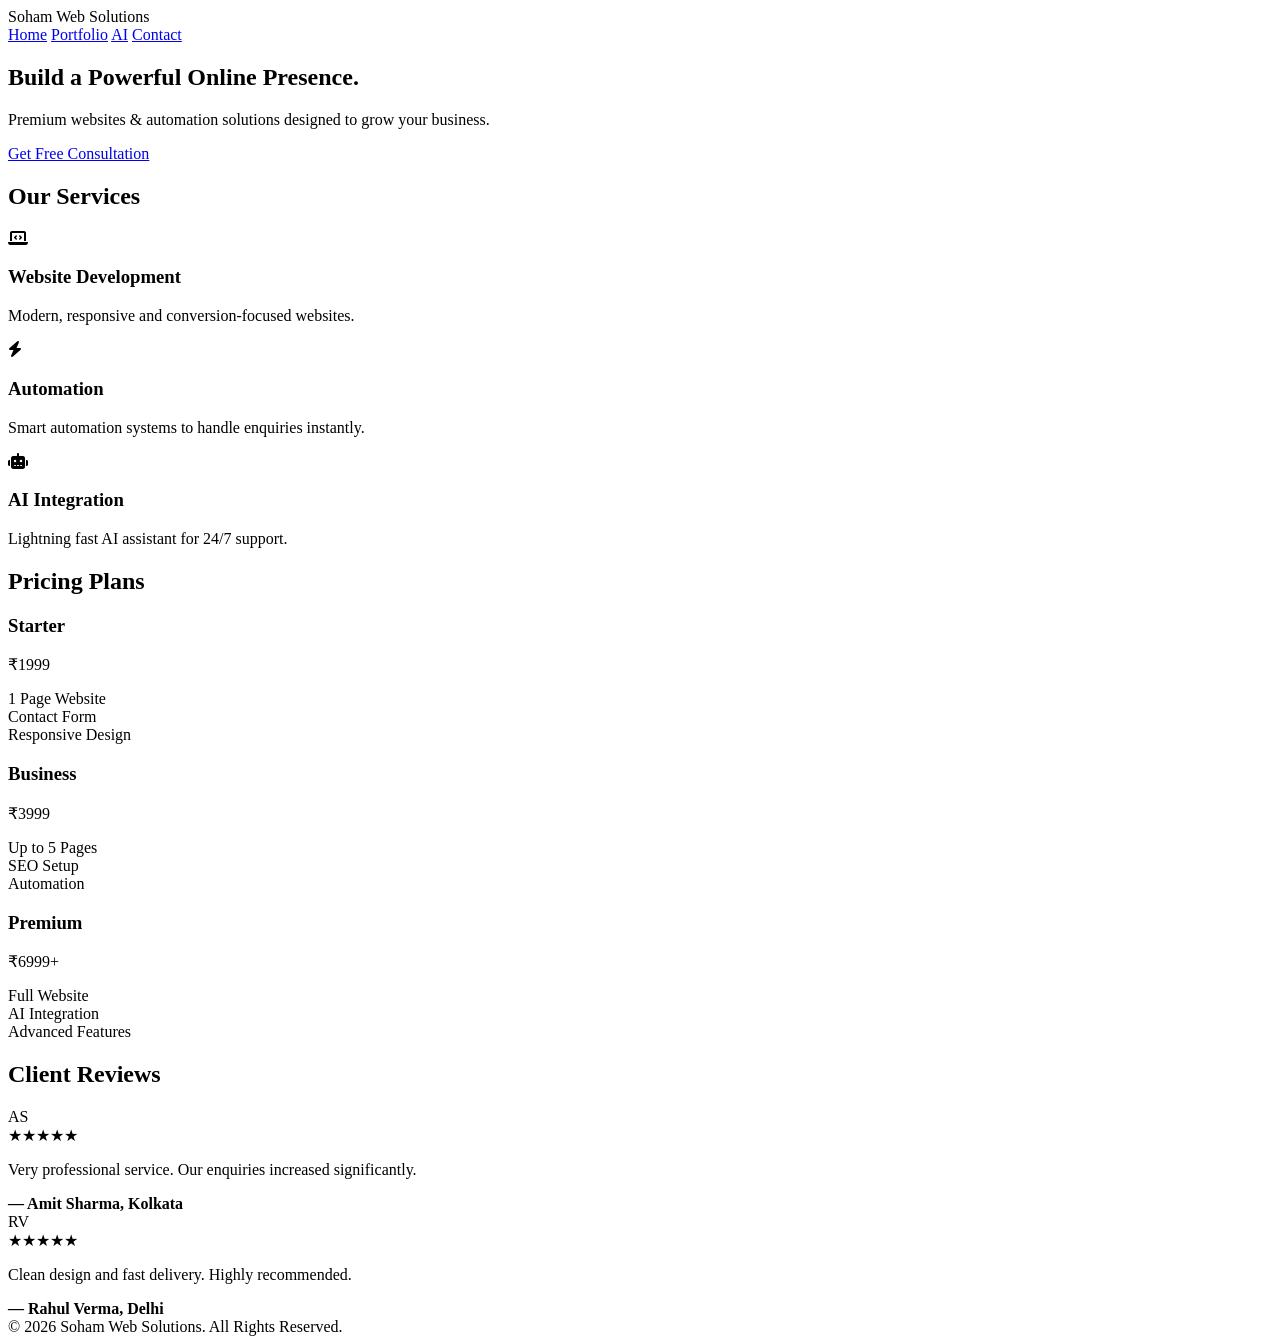
==== index.html @ 65ff1ee5 "Add initial HTML structure for the website" ====
<!DOCTYPE html>
<html lang="en">
<head>
<meta charset="UTF-8">
<meta name="viewport" content="width=device-width, initial-scale=1.0">
<title>Soham Web Solutions</title>
<link rel="stylesheet" href="style.css">
<link href="https://fonts.googleapis.com/css2?family=Poppins:wght@400;600;700;800&display=swap" rel="stylesheet">
<link rel="stylesheet" href="https://cdnjs.cloudflare.com/ajax/libs/font-awesome/6.5.0/css/all.min.css">
</head>
<body>

<header>
<div class="logo">Soham Web Solutions</div>
<nav>
<a href="index.html">Home</a>
<a href="portfolio.html">Portfolio</a>
<a href="ai.html">AI</a>
<a href="contact.html">Contact</a>
</nav>
</header>

<section class="hero reveal">
<h1>Build a <span>Powerful Online Presence.</span></h1>
<p>Premium websites & automation solutions designed to grow your business.</p>
<a href="contact.html" class="btn-primary">Get Free Consultation</a>
</section>

<section class="services reveal">
<h2>Our Services</h2>
<div class="grid">
<div class="card">
<i class="fa-solid fa-laptop-code icon"></i>
<h3>Website Development</h3>
<p>Modern, responsive and conversion-focused websites.</p>
</div>

<div class="card">
<i class="fa-solid fa-bolt icon"></i>
<h3>Automation</h3>
<p>Smart automation systems to handle enquiries instantly.</p>
</div>

<div class="card">
<i class="fa-solid fa-robot icon"></i>
<h3>AI Integration</h3>
<p>Lightning fast AI assistant for 24/7 support.</p>
</div>
</div>
</section>

<section class="pricing reveal">
<h2>Pricing Plans</h2>
<div class="grid">
<div class="price-card">
<h3>Starter</h3>
<div class="price">₹1999</div>
<p>1 Page Website<br>Contact Form<br>Responsive Design</p>
</div>

<div class="price-card highlight">
<h3>Business</h3>
<div class="price">₹3999</div>
<p>Up to 5 Pages<br>SEO Setup<br>Automation</p>
</div>

<div class="price-card">
<h3>Premium</h3>
<div class="price">₹6999+</div>
<p>Full Website<br>AI Integration<br>Advanced Features</p>
</div>
</div>
</section>

<section class="reviews reveal">
<h2>Client Reviews</h2>

<div class="review-box">
<div class="avatar">AS</div>
<div>
<div class="stars">★★★★★</div>
<p>Very professional service. Our enquiries increased significantly.</p>
<strong>— Amit Sharma, Kolkata</strong>
</div>
</div>

<div class="review-box">
<div class="avatar">RV</div>
<div>
<div class="stars">★★★★★</div>
<p>Clean design and fast delivery. Highly recommended.</p>
<strong>— Rahul Verma, Delhi</strong>
</div>
</div>

</section>

<footer>
© 2026 Soham Web Solutions. All Rights Reserved.
</footer>

<script>
const reveals = document.querySelectorAll(".reveal");

window.addEventListener("scroll", () => {
reveals.forEach(el => {
const top = el.getBoundingClientRect().top;
if(top < window.innerHeight - 100){
el.classList.add("active");
}
});
});
</script>

</body>
</html>
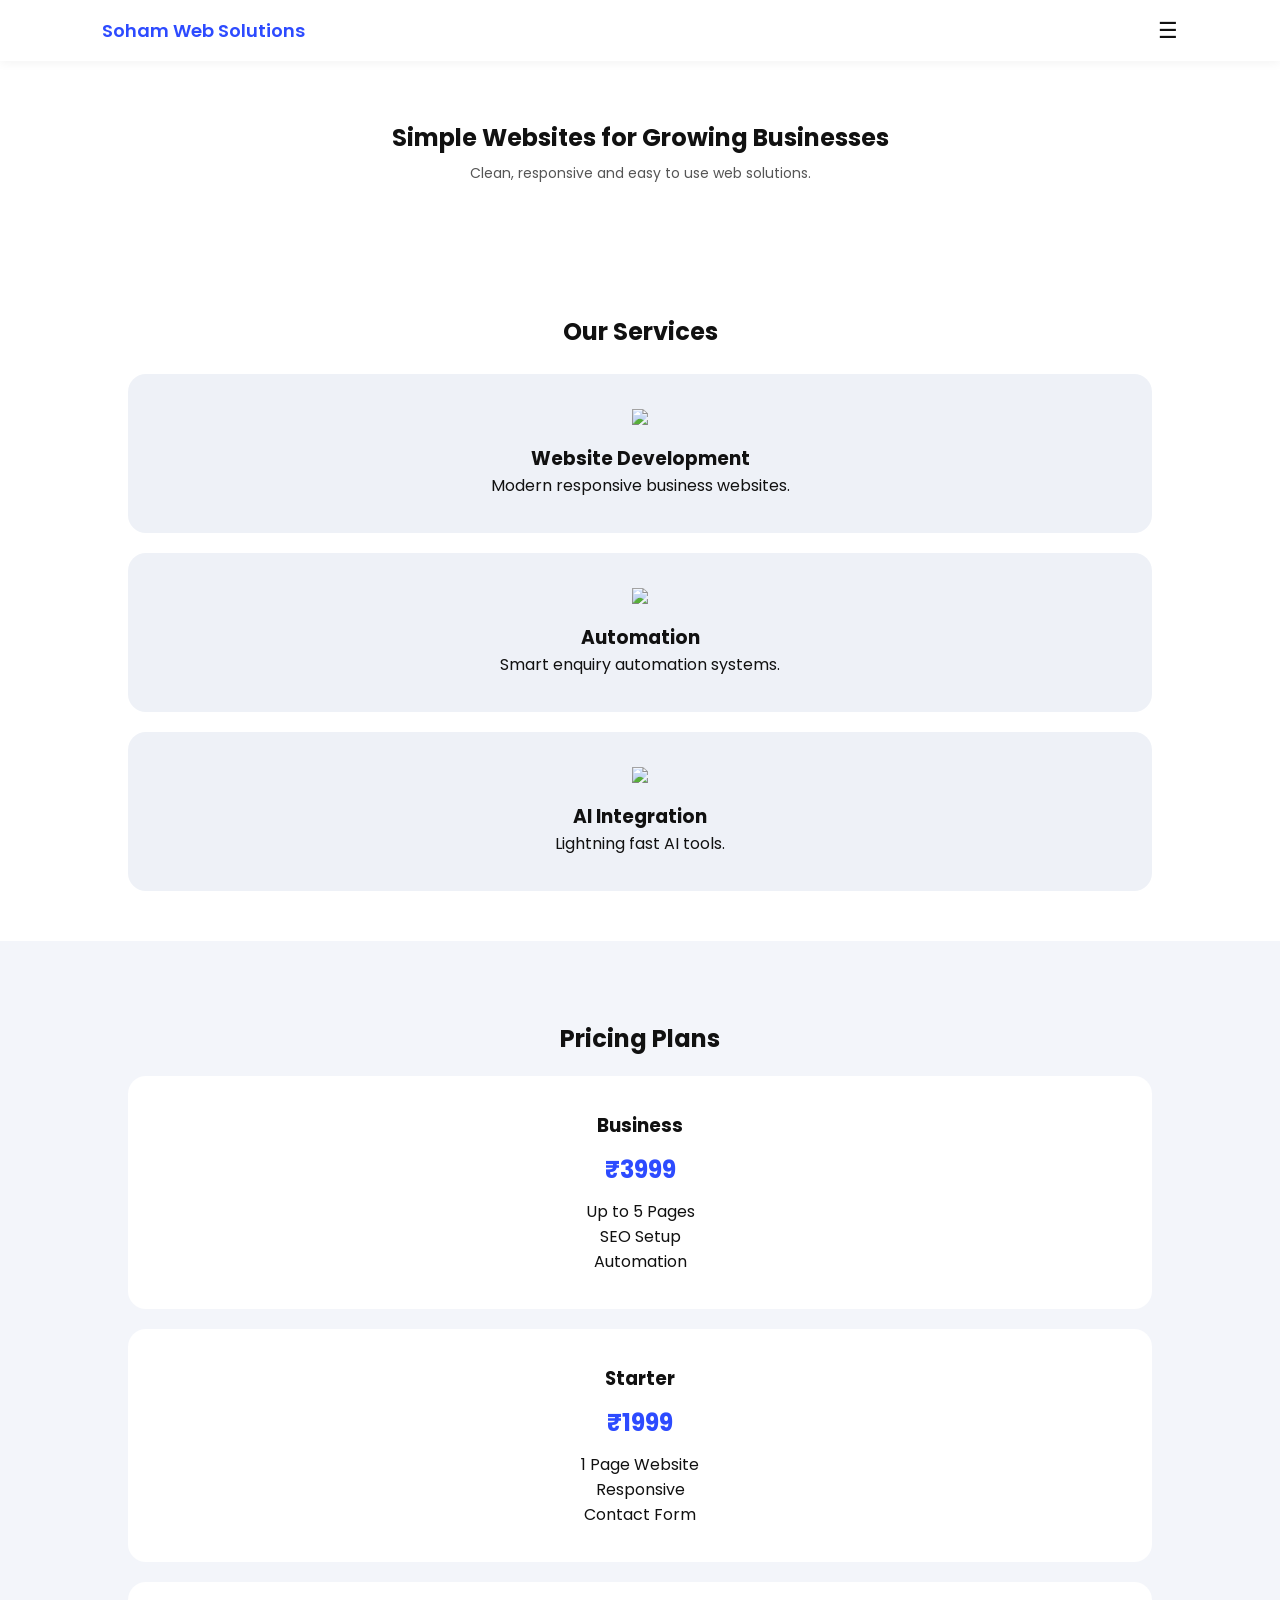
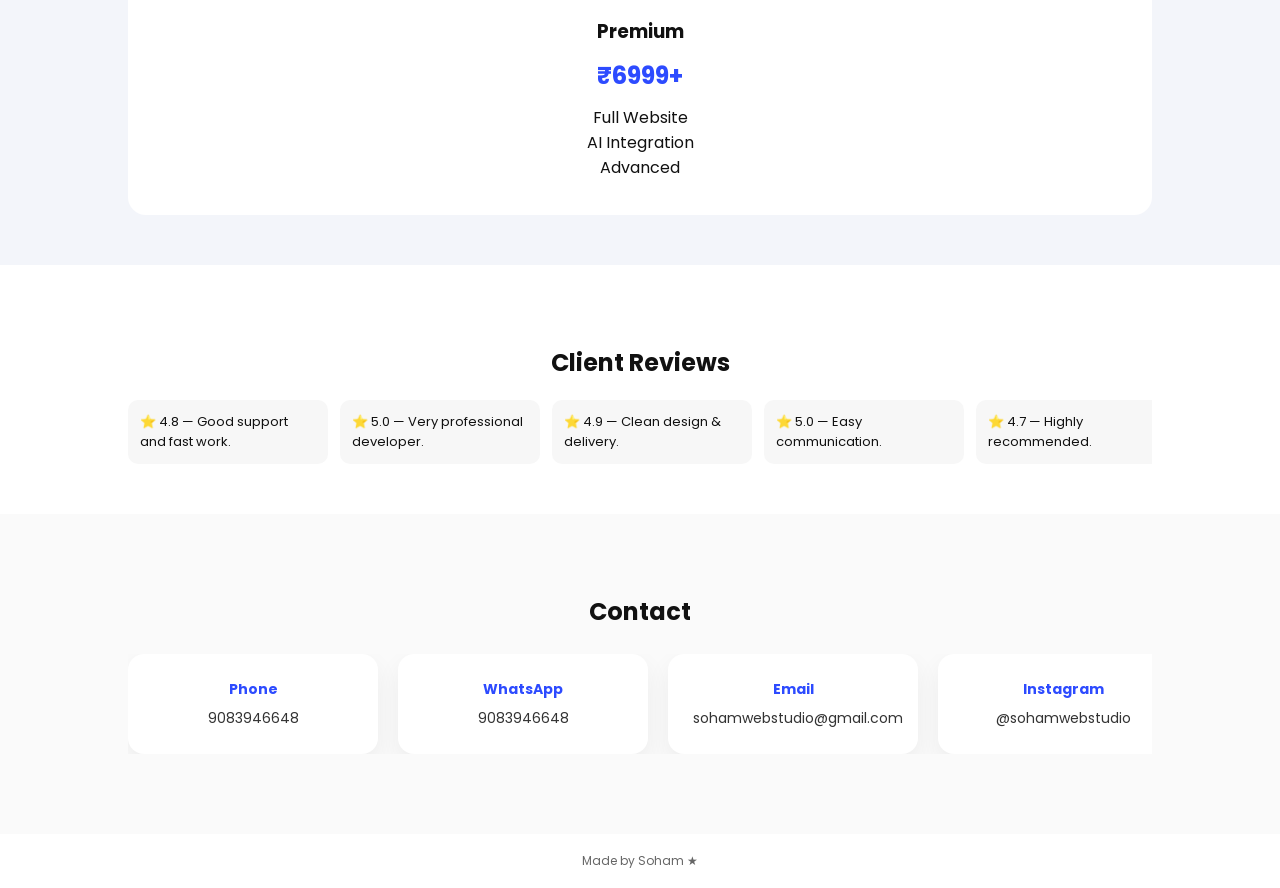
==== commit e01a6d05: "Refactor index.html for improved structure and styles" ====
--- a/index.html
+++ b/index.html
@@ -4,112 +4,390 @@
 <meta charset="UTF-8">
 <meta name="viewport" content="width=device-width, initial-scale=1.0">
 <title>Soham Web Solutions</title>
-<link rel="stylesheet" href="style.css">
-<link href="https://fonts.googleapis.com/css2?family=Poppins:wght@400;600;700;800&display=swap" rel="stylesheet">
-<link rel="stylesheet" href="https://cdnjs.cloudflare.com/ajax/libs/font-awesome/6.5.0/css/all.min.css">
+
+<link href="https://fonts.googleapis.com/css2?family=Poppins:wght@400;600;700&display=swap" rel="stylesheet">
+
+<style>
+*{
+margin:0;
+padding:0;
+box-sizing:border-box;
+font-family:'Poppins',sans-serif;
+-webkit-tap-highlight-color: transparent;
+}
+
+html{ scroll-behavior:smooth; }
+
+body{
+background:#ffffff;
+color:#111;
+overflow-x:hidden;
+}
+
+/* HEADER */
+header{
+position:fixed;
+top:0;
+width:100%;
+display:flex;
+justify-content:space-between;
+align-items:center;
+padding:14px 8%;
+background:#fff;
+box-shadow:0 2px 10px rgba(0,0,0,0.05);
+z-index:1000;
+}
+
+.logo{
+font-size:18px;
+font-weight:600;
+color:#2d4bff;
+}
+
+.menu-btn{
+font-size:22px;
+cursor:pointer;
+}
+
+/* DRAWER */
+.drawer{
+position:fixed;
+top:0;
+right:-250px;
+width:220px;
+height:100vh;
+background:#fff;
+padding:70px 20px;
+display:flex;
+flex-direction:column;
+gap:14px;
+transition:.3s ease;
+box-shadow:-5px 0 20px rgba(0,0,0,0.08);
+z-index:1001;
+}
+
+.drawer a{
+text-decoration:none;
+color:#111;
+border:1px solid #eee;
+padding:10px;
+border-radius:8px;
+text-align:center;
+font-size:14px;
+}
+
+.close-btn{
+position:absolute;
+top:15px;
+right:15px;
+cursor:pointer;
+}
+
+.drawer.active{ right:0; }
+
+.overlay{
+position:fixed;
+top:0;
+left:0;
+width:100%;
+height:100%;
+background:rgba(0,0,0,0.3);
+opacity:0;
+visibility:hidden;
+transition:.3s;
+z-index:1000;
+}
+
+.overlay.active{
+opacity:1;
+visibility:visible;
+}
+
+/* SECTIONS */
+section{
+padding:80px 10% 50px;
+text-align:center;
+}
+
+.hero{ padding-top:120px; }
+
+.hero h1{
+font-size:24px;
+margin-bottom:8px;
+}
+
+.hero p{
+font-size:14px;
+color:#555;
+max-width:500px;
+margin:auto;
+}
+
+/* SERVICES */
+.cards{
+display:flex;
+flex-direction:column;
+gap:20px;
+margin-top:25px;
+}
+
+.card{
+background:#eef1f7;
+padding:35px 20px;
+border-radius:18px;
+}
+
+.card img{
+width:38px;
+margin-bottom:12px;
+}
+
+/* PRICING */
+.pricing{ background:#f3f5fa; }
+
+.price-card{
+background:#fff;
+padding:35px 20px;
+border-radius:18px;
+margin-top:20px;
+cursor:pointer;
+transition:.3s;
+}
+
+.price-card:hover{
+transform:scale(1.02);
+box-shadow:0 8px 25px rgba(0,0,0,0.08);
+}
+
+.price{
+font-size:24px;
+color:#2d4bff;
+font-weight:700;
+margin:12px 0;
+}
+
+/* REVIEWS */
+.review-wrapper{
+overflow:hidden;
+margin-top:20px;
+}
+
+.review-track{
+display:flex;
+gap:12px;
+animation:scrollReview 22s linear infinite;
+}
+
+.review{
+min-width:200px;
+background:#f7f7f7;
+padding:12px;
+border-radius:10px;
+font-size:13px;
+text-align:left;
+}
+
+@keyframes scrollReview{
+0%{ transform:translateX(0); }
+100%{ transform:translateX(-50%); }
+}
+
+/* CONTACT BIGGER */
+.contact{
+background:#fafafa;
+padding-bottom:80px;
+}
+
+.contact-scroll-wrapper{
+overflow:hidden;
+margin-top:25px;
+}
+
+.contact-track{
+display:flex;
+gap:20px;
+animation:contactScroll 28s linear infinite;
+}
+
+.contact-card{
+min-width:250px;
+background:#fff;
+padding:25px;
+border-radius:16px;
+box-shadow:0 10px 25px rgba(0,0,0,0.06);
+text-align:center;
+}
+
+.contact-card h4{
+font-size:14px;
+margin-bottom:8px;
+color:#2d4bff;
+}
+
+.contact-card p{
+font-size:14px;
+color:#333;
+}
+
+@keyframes contactScroll{
+0%{ transform:translateX(0); }
+100%{ transform:translateX(-50%); }
+}
+
+/* FOOTER */
+footer{
+text-align:center;
+padding:18px;
+font-size:12px;
+color:#666;
+}
+</style>
 </head>
 <body>
 
 <header>
 <div class="logo">Soham Web Solutions</div>
-<nav>
-<a href="index.html">Home</a>
-<a href="portfolio.html">Portfolio</a>
-<a href="ai.html">AI</a>
-<a href="contact.html">Contact</a>
-</nav>
+<div class="menu-btn" onclick="openMenu()">☰</div>
 </header>
 
-<section class="hero reveal">
-<h1>Build a <span>Powerful Online Presence.</span></h1>
-<p>Premium websites & automation solutions designed to grow your business.</p>
-<a href="contact.html" class="btn-primary">Get Free Consultation</a>
-</section>
-
-<section class="services reveal">
+<div class="drawer" id="drawer">
+<div class="close-btn" onclick="closeMenu()">✕</div>
+<a href="#home">Home</a>
+<a href="#services">Services</a>
+<a href="#pricing">Pricing</a>
+<a href="#reviews">Reviews</a>
+<a href="#contact">Contact</a>
+</div>
+
+<div class="overlay" id="overlay" onclick="closeMenu()"></div>
+
+<section class="hero" id="home">
+<h1>Simple Websites for Growing Businesses</h1>
+<p>Clean, responsive and easy to use web solutions.</p>
+</section>
+
+<section id="services">
 <h2>Our Services</h2>
-<div class="grid">
+<div class="cards">
 <div class="card">
-<i class="fa-solid fa-laptop-code icon"></i>
+<img src="https://cdn-icons-png.flaticon.com/512/1055/1055687.png">
 <h3>Website Development</h3>
-<p>Modern, responsive and conversion-focused websites.</p>
-</div>
-
+<p>Modern responsive business websites.</p>
+</div>
 <div class="card">
-<i class="fa-solid fa-bolt icon"></i>
+<img src="https://cdn-icons-png.flaticon.com/512/1828/1828919.png">
 <h3>Automation</h3>
-<p>Smart automation systems to handle enquiries instantly.</p>
-</div>
-
+<p>Smart enquiry automation systems.</p>
+</div>
 <div class="card">
-<i class="fa-solid fa-robot icon"></i>
+<img src="https://cdn-icons-png.flaticon.com/512/4712/4712109.png">
 <h3>AI Integration</h3>
-<p>Lightning fast AI assistant for 24/7 support.</p>
-</div>
-</div>
-</section>
-
-<section class="pricing reveal">
+<p>Lightning fast AI tools.</p>
+</div>
+</div>
+</section>
+
+<section id="pricing" class="pricing">
 <h2>Pricing Plans</h2>
-<div class="grid">
+<div class="price-card">
+<h3>Business</h3>
+<div class="price">₹3999</div>
+<p>Up to 5 Pages<br>SEO Setup<br>Automation</p>
+</div>
 <div class="price-card">
 <h3>Starter</h3>
 <div class="price">₹1999</div>
-<p>1 Page Website<br>Contact Form<br>Responsive Design</p>
-</div>
-
-<div class="price-card highlight">
-<h3>Business</h3>
-<div class="price">₹3999</div>
-<p>Up to 5 Pages<br>SEO Setup<br>Automation</p>
-</div>
-
+<p>1 Page Website<br>Responsive<br>Contact Form</p>
+</div>
 <div class="price-card">
 <h3>Premium</h3>
 <div class="price">₹6999+</div>
-<p>Full Website<br>AI Integration<br>Advanced Features</p>
-</div>
-</div>
-</section>
-
-<section class="reviews reveal">
+<p>Full Website<br>AI Integration<br>Advanced</p>
+</div>
+</section>
+
+<section id="reviews">
 <h2>Client Reviews</h2>
-
-<div class="review-box">
-<div class="avatar">AS</div>
-<div>
-<div class="stars">★★★★★</div>
-<p>Very professional service. Our enquiries increased significantly.</p>
-<strong>— Amit Sharma, Kolkata</strong>
-</div>
-</div>
-
-<div class="review-box">
-<div class="avatar">RV</div>
-<div>
-<div class="stars">★★★★★</div>
-<p>Clean design and fast delivery. Highly recommended.</p>
-<strong>— Rahul Verma, Delhi</strong>
+<div class="review-wrapper">
+<div class="review-track">
+<div class="review">⭐ 4.8 — Good support and fast work.</div>
+<div class="review">⭐ 5.0 — Very professional developer.</div>
+<div class="review">⭐ 4.9 — Clean design & delivery.</div>
+<div class="review">⭐ 5.0 — Easy communication.</div>
+<div class="review">⭐ 4.7 — Highly recommended.</div>
+
+<div class="review">⭐ 4.8 — Good support and fast work.</div>
+<div class="review">⭐ 5.0 — Very professional developer.</div>
+</div>
+</div>
+</section>
+
+<section id="contact" class="contact">
+<h2>Contact</h2>
+
+<div class="contact-scroll-wrapper">
+<div class="contact-track">
+
+<div class="contact-card">
+<h4>Phone</h4>
+<p>9083946648</p>
+</div>
+
+<div class="contact-card">
+<h4>WhatsApp</h4>
+<p>9083946648</p>
+</div>
+
+<div class="contact-card">
+<h4>Email</h4>
+<p>sohamwebstudio@gmail.com</p>
+</div>
+
+<div class="contact-card">
+<h4>Instagram</h4>
+<p>@sohamwebstudio</p>
+</div>
+
+<div class="contact-card">
+<h4>LinkedIn</h4>
+<p>@sohamwebstudi</p>
+</div>
+
+<div class="contact-card">
+<h4>Facebook</h4>
+<p>@sohamwebstudio</p>
+</div>
+
+<!-- duplicate for smooth loop -->
+
+<div class="contact-card">
+<h4>Phone</h4>
+<p>9083946648</p>
+</div>
+
+<div class="contact-card">
+<h4>Email</h4>
+<p>sohamwebstudio@gmail.com</p>
+</div>
+
 </div>
 </div>
 
 </section>
 
 <footer>
-© 2026 Soham Web Solutions. All Rights Reserved.
+Made by Soham ★
 </footer>
 
 <script>
-const reveals = document.querySelectorAll(".reveal");
-
-window.addEventListener("scroll", () => {
-reveals.forEach(el => {
-const top = el.getBoundingClientRect().top;
-if(top < window.innerHeight - 100){
-el.classList.add("active");
-}
-});
-});
+function openMenu(){
+document.getElementById("drawer").classList.add("active");
+document.getElementById("overlay").classList.add("active");
+}
+function closeMenu(){
+document.getElementById("drawer").classList.remove("active");
+document.getElementById("overlay").classList.remove("active");
+}
 </script>
 
 </body>
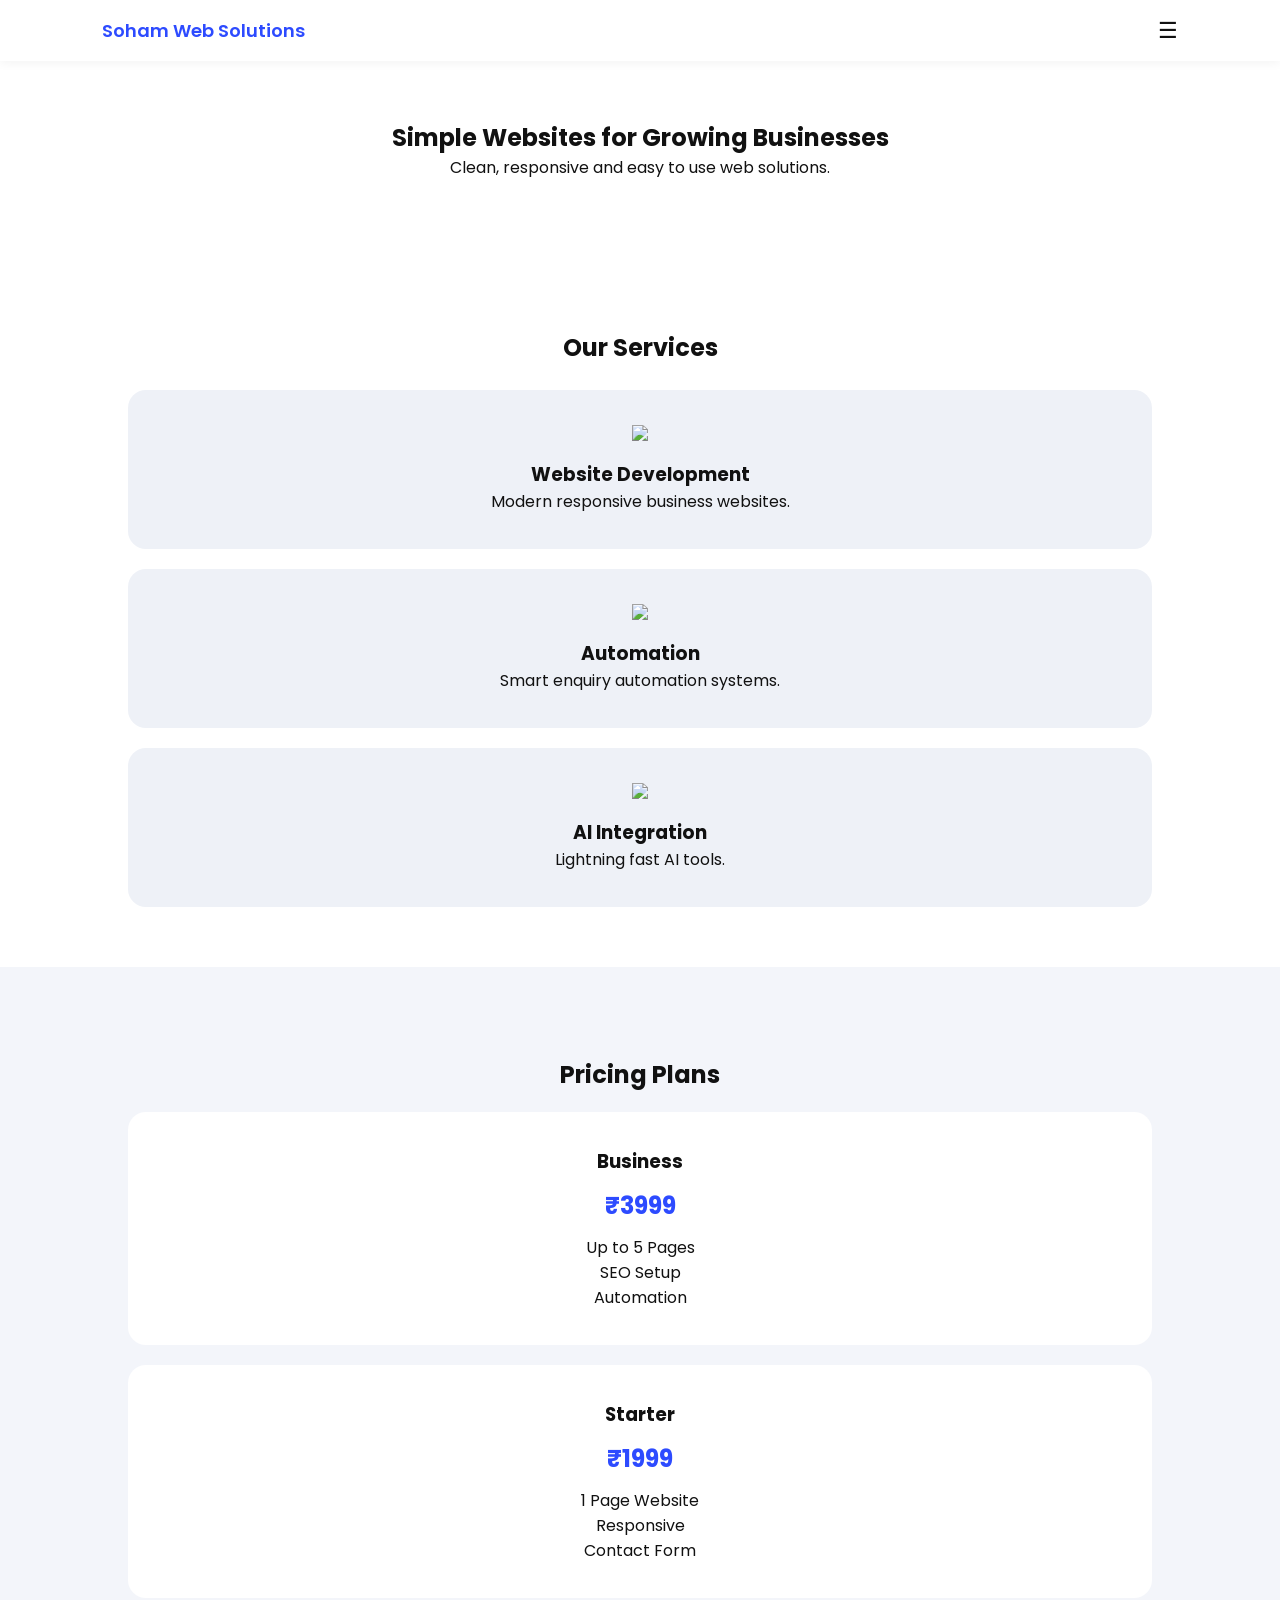
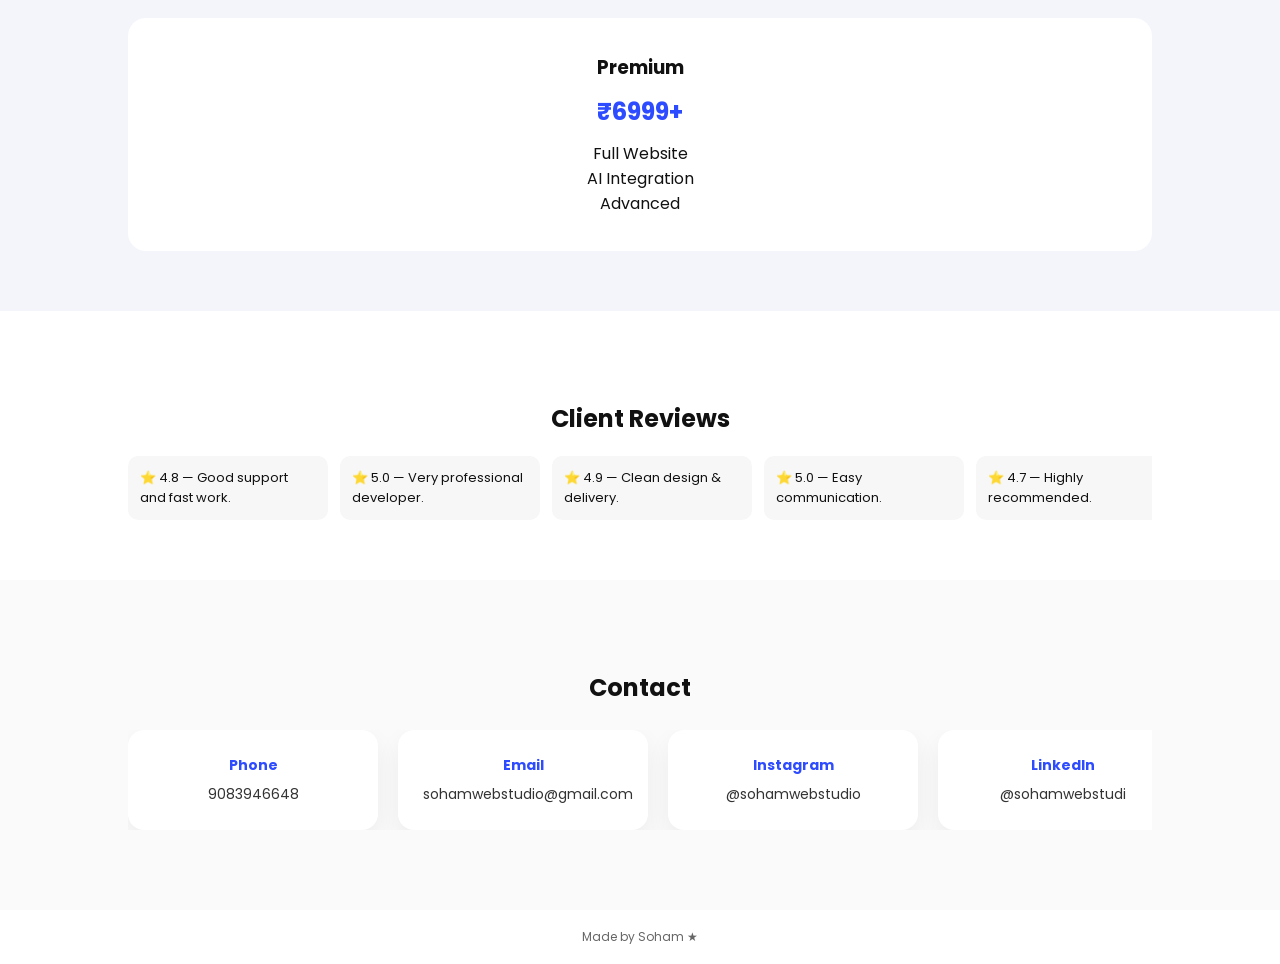
==== commit 46753413: "Update index.html" ====
--- a/index.html
+++ b/index.html
@@ -15,8 +15,6 @@
 font-family:'Poppins',sans-serif;
 -webkit-tap-highlight-color: transparent;
 }
-
-html{ scroll-behavior:smooth; }
 
 body{
 background:#ffffff;
@@ -103,24 +101,39 @@
 visibility:visible;
 }
 
-/* SECTIONS */
+/* SECTION */
 section{
-padding:80px 10% 50px;
+padding:90px 10% 60px;
 text-align:center;
-}
-
-.hero{ padding-top:120px; }
-
-.hero h1{
-font-size:24px;
-margin-bottom:8px;
-}
-
-.hero p{
-font-size:14px;
-color:#555;
-max-width:500px;
-margin:auto;
+opacity:0;
+transform:translateY(30px);
+transition:0.6s ease;
+}
+
+section.show{
+opacity:1;
+transform:translateY(0);
+}
+
+.hero{
+padding-top:120px;
+}
+
+/* CARDS TAP */
+.card,
+.price-card,
+.review,
+.contact-card{
+transition:transform .15s ease, box-shadow .15s ease;
+cursor:pointer;
+}
+
+.card:active,
+.price-card:active,
+.review:active,
+.contact-card:active{
+transform:scale(0.96);
+box-shadow:0 8px 20px rgba(0,0,0,0.1);
 }
 
 /* SERVICES */
@@ -150,13 +163,6 @@
 padding:35px 20px;
 border-radius:18px;
 margin-top:20px;
-cursor:pointer;
-transition:.3s;
-}
-
-.price-card:hover{
-transform:scale(1.02);
-box-shadow:0 8px 25px rgba(0,0,0,0.08);
 }
 
 .price{
@@ -192,7 +198,7 @@
 100%{ transform:translateX(-50%); }
 }
 
-/* CONTACT BIGGER */
+/* CONTACT */
 .contact{
 background:#fafafa;
 padding-bottom:80px;
@@ -234,7 +240,6 @@
 100%{ transform:translateX(-50%); }
 }
 
-/* FOOTER */
 footer{
 text-align:center;
 padding:18px;
@@ -243,6 +248,7 @@
 }
 </style>
 </head>
+
 <body>
 
 <header>
@@ -261,7 +267,7 @@
 
 <div class="overlay" id="overlay" onclick="closeMenu()"></div>
 
-<section class="hero" id="home">
+<section class="hero show" id="home">
 <h1>Simple Websites for Growing Businesses</h1>
 <p>Clean, responsive and easy to use web solutions.</p>
 </section>
@@ -315,64 +321,21 @@
 <div class="review">⭐ 4.9 — Clean design & delivery.</div>
 <div class="review">⭐ 5.0 — Easy communication.</div>
 <div class="review">⭐ 4.7 — Highly recommended.</div>
-
-<div class="review">⭐ 4.8 — Good support and fast work.</div>
-<div class="review">⭐ 5.0 — Very professional developer.</div>
 </div>
 </div>
 </section>
 
 <section id="contact" class="contact">
 <h2>Contact</h2>
-
 <div class="contact-scroll-wrapper">
 <div class="contact-track">
-
-<div class="contact-card">
-<h4>Phone</h4>
-<p>9083946648</p>
-</div>
-
-<div class="contact-card">
-<h4>WhatsApp</h4>
-<p>9083946648</p>
-</div>
-
-<div class="contact-card">
-<h4>Email</h4>
-<p>sohamwebstudio@gmail.com</p>
-</div>
-
-<div class="contact-card">
-<h4>Instagram</h4>
-<p>@sohamwebstudio</p>
-</div>
-
-<div class="contact-card">
-<h4>LinkedIn</h4>
-<p>@sohamwebstudi</p>
-</div>
-
-<div class="contact-card">
-<h4>Facebook</h4>
-<p>@sohamwebstudio</p>
-</div>
-
-<!-- duplicate for smooth loop -->
-
-<div class="contact-card">
-<h4>Phone</h4>
-<p>9083946648</p>
-</div>
-
-<div class="contact-card">
-<h4>Email</h4>
-<p>sohamwebstudio@gmail.com</p>
-</div>
-
-</div>
-</div>
-
+<div class="contact-card"><h4>Phone</h4><p>9083946648</p></div>
+<div class="contact-card"><h4>Email</h4><p>sohamwebstudio@gmail.com</p></div>
+<div class="contact-card"><h4>Instagram</h4><p>@sohamwebstudio</p></div>
+<div class="contact-card"><h4>LinkedIn</h4><p>@sohamwebstudi</p></div>
+<div class="contact-card"><h4>Facebook</h4><p>@sohamwebstudio</p></div>
+</div>
+</div>
 </section>
 
 <footer>
@@ -388,6 +351,21 @@
 document.getElementById("drawer").classList.remove("active");
 document.getElementById("overlay").classList.remove("active");
 }
+
+/* Scroll Reveal FIXED */
+const sections = document.querySelectorAll("section");
+
+function reveal(){
+sections.forEach(sec=>{
+const top = sec.getBoundingClientRect().top;
+if(top < window.innerHeight - 100){
+sec.classList.add("show");
+}
+});
+}
+
+window.addEventListener("load", reveal);
+window.addEventListener("scroll", reveal);
 </script>
 
 </body>
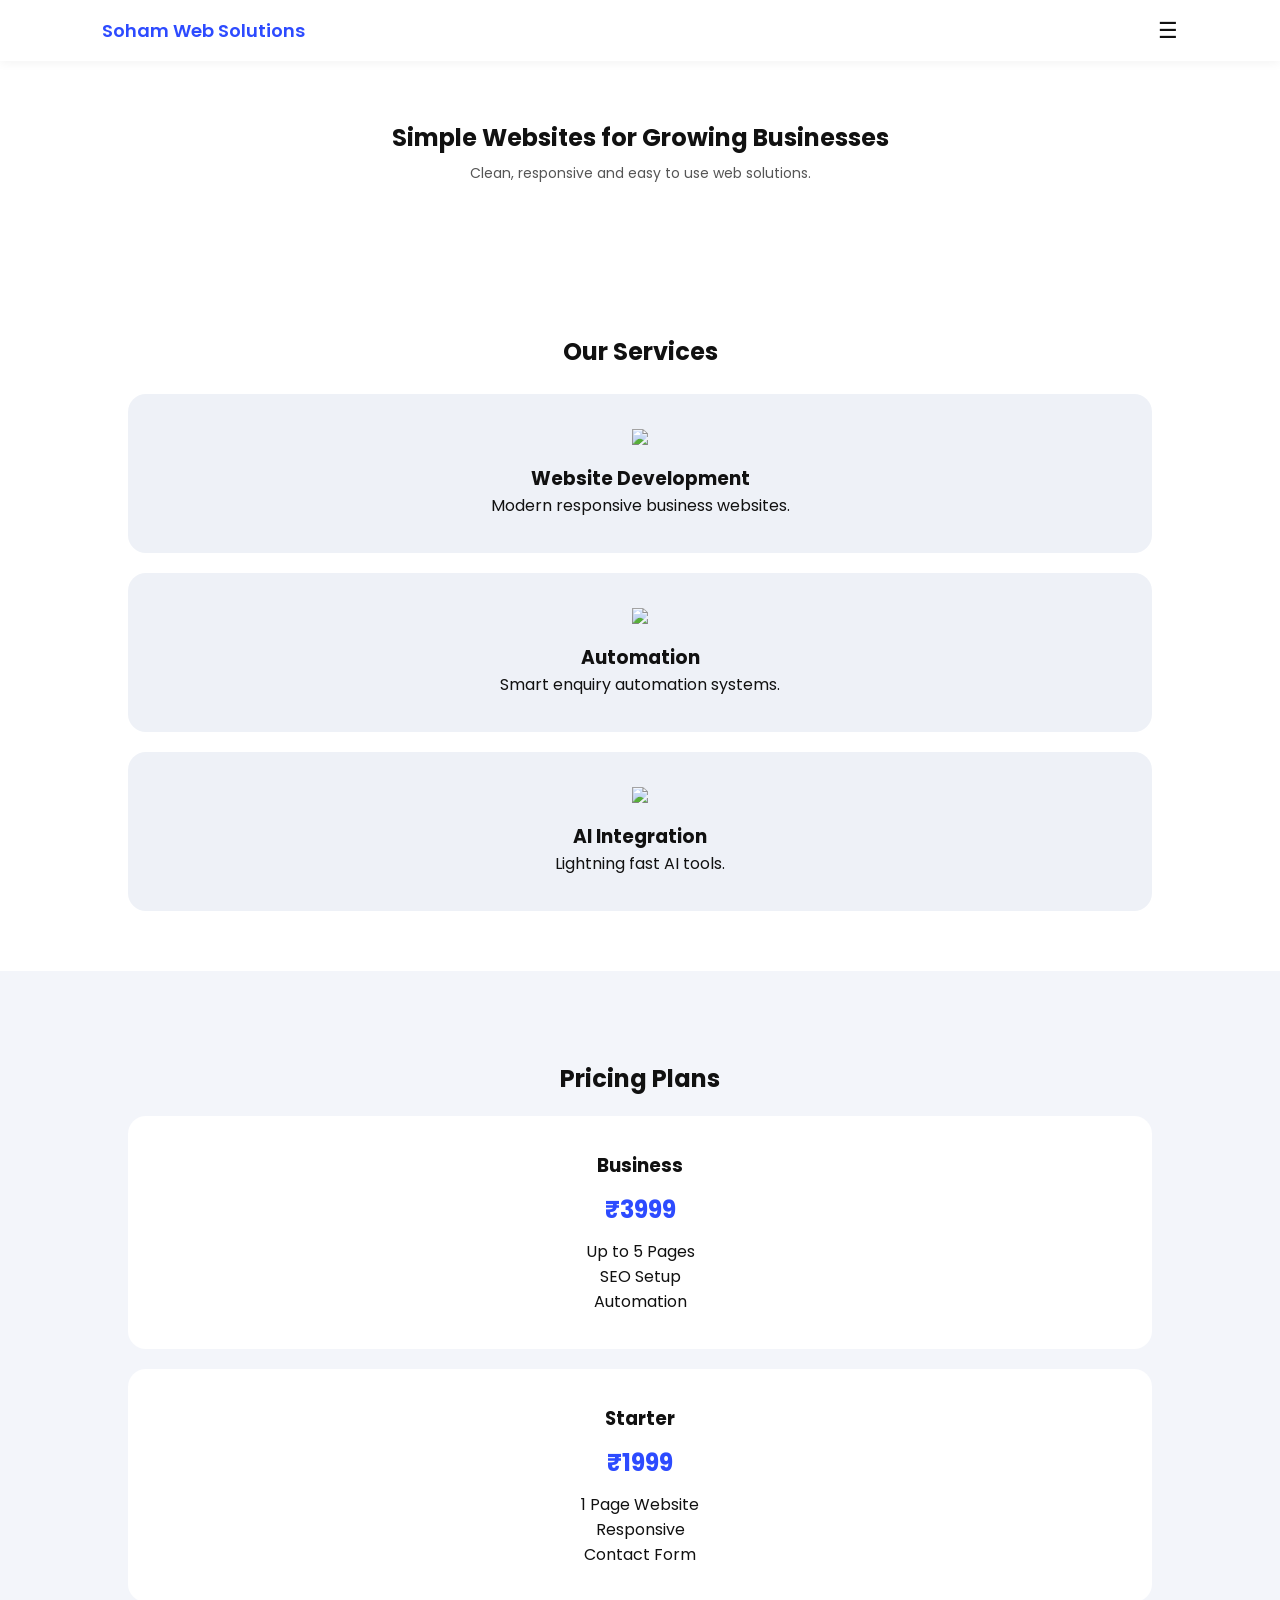
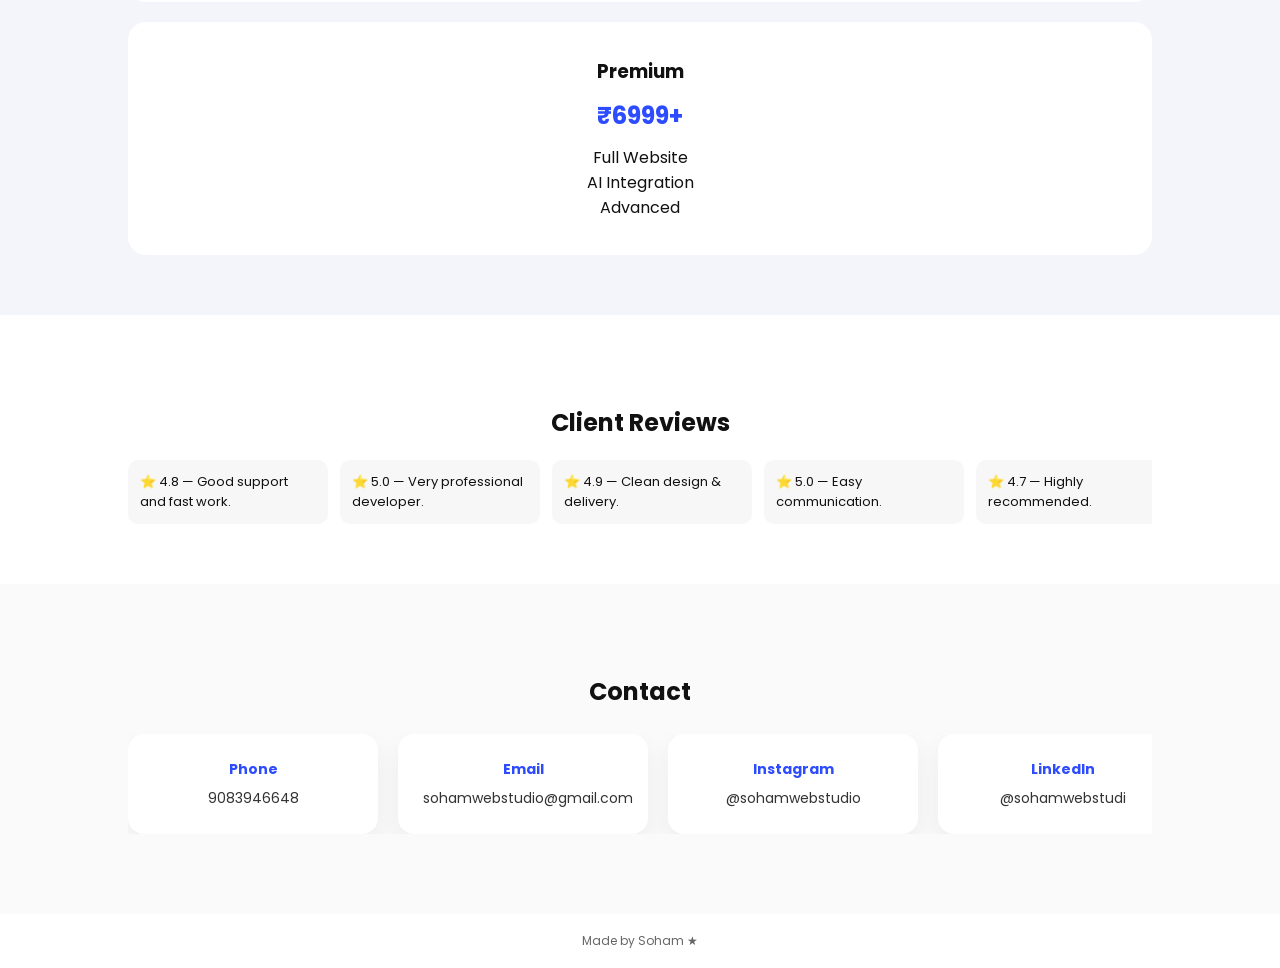
==== commit cac8cca2: "Update index.html" ====
--- a/index.html
+++ b/index.html
@@ -117,9 +117,30 @@
 
 .hero{
 padding-top:120px;
-}
-
-/* CARDS TAP */
+opacity:1;
+transform:none;
+}
+
+.hero h1{
+font-size:24px;
+margin-bottom:8px;
+}
+
+.hero p{
+font-size:14px;
+color:#555;
+max-width:500px;
+margin:auto;
+}
+
+/* CARDS */
+.cards{
+display:flex;
+flex-direction:column;
+gap:20px;
+margin-top:25px;
+}
+
 .card,
 .price-card,
 .review,
@@ -128,6 +149,7 @@
 cursor:pointer;
 }
 
+/* TAP ANIMATION */
 .card:active,
 .price-card:active,
 .review:active,
@@ -137,13 +159,6 @@
 }
 
 /* SERVICES */
-.cards{
-display:flex;
-flex-direction:column;
-gap:20px;
-margin-top:25px;
-}
-
 .card{
 background:#eef1f7;
 padding:35px 20px;
@@ -248,7 +263,6 @@
 }
 </style>
 </head>
-
 <body>
 
 <header>
@@ -267,7 +281,7 @@
 
 <div class="overlay" id="overlay" onclick="closeMenu()"></div>
 
-<section class="hero show" id="home">
+<section class="hero" id="home">
 <h1>Simple Websites for Growing Businesses</h1>
 <p>Clean, responsive and easy to use web solutions.</p>
 </section>
@@ -280,11 +294,13 @@
 <h3>Website Development</h3>
 <p>Modern responsive business websites.</p>
 </div>
+
 <div class="card">
 <img src="https://cdn-icons-png.flaticon.com/512/1828/1828919.png">
 <h3>Automation</h3>
 <p>Smart enquiry automation systems.</p>
 </div>
+
 <div class="card">
 <img src="https://cdn-icons-png.flaticon.com/512/4712/4712109.png">
 <h3>AI Integration</h3>
@@ -295,16 +311,19 @@
 
 <section id="pricing" class="pricing">
 <h2>Pricing Plans</h2>
+
 <div class="price-card">
 <h3>Business</h3>
 <div class="price">₹3999</div>
 <p>Up to 5 Pages<br>SEO Setup<br>Automation</p>
 </div>
+
 <div class="price-card">
 <h3>Starter</h3>
 <div class="price">₹1999</div>
 <p>1 Page Website<br>Responsive<br>Contact Form</p>
 </div>
+
 <div class="price-card">
 <h3>Premium</h3>
 <div class="price">₹6999+</div>
@@ -321,19 +340,49 @@
 <div class="review">⭐ 4.9 — Clean design & delivery.</div>
 <div class="review">⭐ 5.0 — Easy communication.</div>
 <div class="review">⭐ 4.7 — Highly recommended.</div>
+
+<div class="review">⭐ 4.8 — Good support and fast work.</div>
+<div class="review">⭐ 5.0 — Very professional developer.</div>
 </div>
 </div>
 </section>
 
 <section id="contact" class="contact">
 <h2>Contact</h2>
+
 <div class="contact-scroll-wrapper">
 <div class="contact-track">
-<div class="contact-card"><h4>Phone</h4><p>9083946648</p></div>
-<div class="contact-card"><h4>Email</h4><p>sohamwebstudio@gmail.com</p></div>
-<div class="contact-card"><h4>Instagram</h4><p>@sohamwebstudio</p></div>
-<div class="contact-card"><h4>LinkedIn</h4><p>@sohamwebstudi</p></div>
-<div class="contact-card"><h4>Facebook</h4><p>@sohamwebstudio</p></div>
+
+<div class="contact-card">
+<h4>Phone</h4>
+<p>9083946648</p>
+</div>
+
+<div class="contact-card">
+<h4>Email</h4>
+<p>sohamwebstudio@gmail.com</p>
+</div>
+
+<div class="contact-card">
+<h4>Instagram</h4>
+<p>@sohamwebstudio</p>
+</div>
+
+<div class="contact-card">
+<h4>LinkedIn</h4>
+<p>@sohamwebstudi</p>
+</div>
+
+<div class="contact-card">
+<h4>Facebook</h4>
+<p>@sohamwebstudio</p>
+</div>
+
+<div class="contact-card">
+<h4>Phone</h4>
+<p>9083946648</p>
+</div>
+
 </div>
 </div>
 </section>
@@ -352,20 +401,16 @@
 document.getElementById("overlay").classList.remove("active");
 }
 
-/* Scroll Reveal FIXED */
+/* Scroll Animation */
 const sections = document.querySelectorAll("section");
-
-function reveal(){
+window.addEventListener("scroll", ()=>{
 sections.forEach(sec=>{
 const top = sec.getBoundingClientRect().top;
 if(top < window.innerHeight - 100){
 sec.classList.add("show");
 }
 });
-}
-
-window.addEventListener("load", reveal);
-window.addEventListener("scroll", reveal);
+});
 </script>
 
 </body>
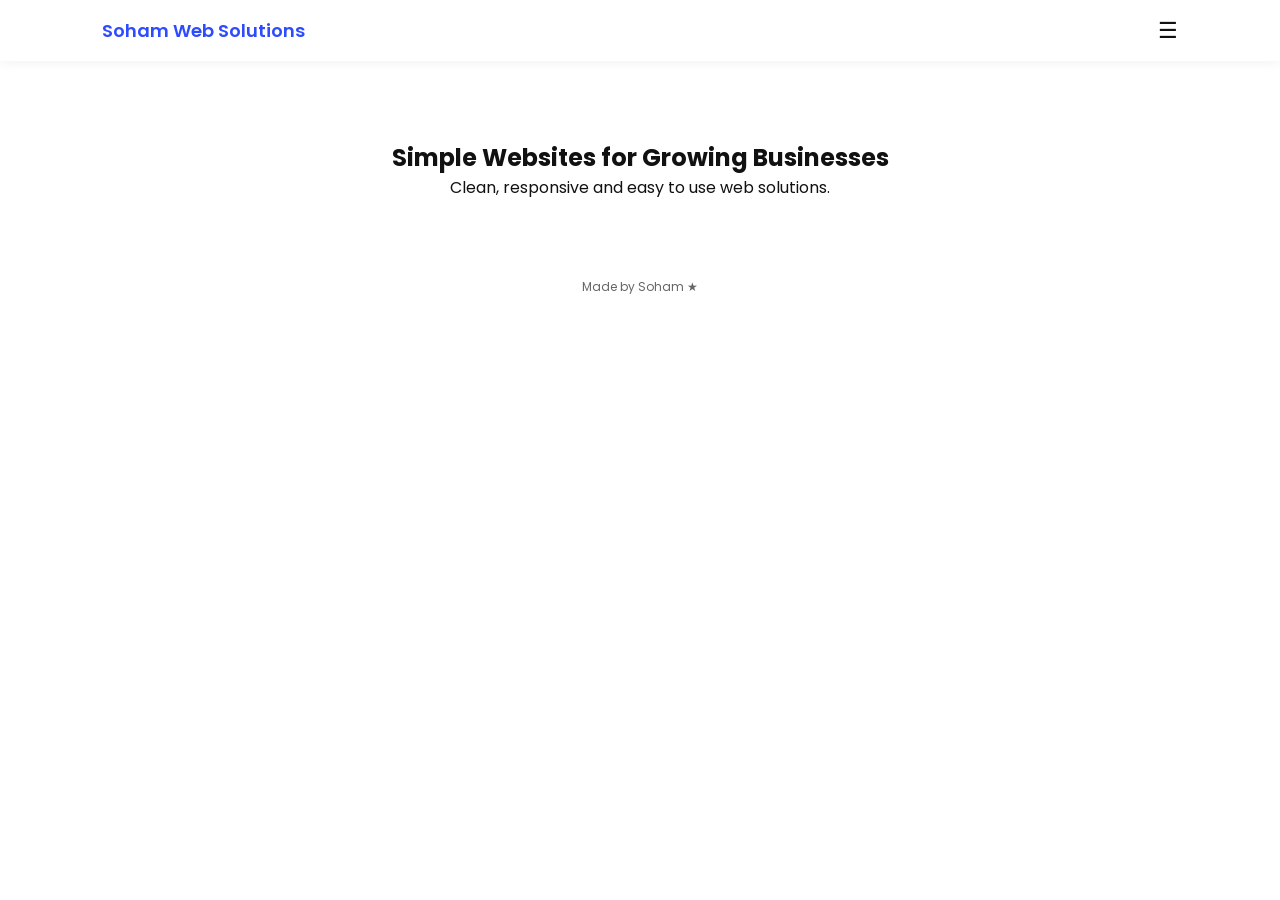
==== commit c5f862f4: "Create index.html" ====
--- a/index.html
+++ b/index.html
@@ -16,6 +16,10 @@
 -webkit-tap-highlight-color: transparent;
 }
 
+html{
+scroll-behavior:smooth;
+}
+
 body{
 background:#ffffff;
 color:#111;
@@ -40,6 +44,7 @@
 font-size:18px;
 font-weight:600;
 color:#2d4bff;
+text-decoration:none;
 }
 
 .menu-btn{
@@ -103,11 +108,12 @@
 
 /* SECTION */
 section{
-padding:90px 10% 60px;
+padding:100px 10% 60px;
 text-align:center;
 opacity:0;
 transform:translateY(30px);
 transition:0.6s ease;
+scroll-margin-top:100px;
 }
 
 section.show{
@@ -116,24 +122,12 @@
 }
 
 .hero{
-padding-top:120px;
+padding-top:140px;
 opacity:1;
 transform:none;
 }
 
-.hero h1{
-font-size:24px;
-margin-bottom:8px;
-}
-
-.hero p{
-font-size:14px;
-color:#555;
-max-width:500px;
-margin:auto;
-}
-
-/* CARDS */
+/* SERVICES */
 .cards{
 display:flex;
 flex-direction:column;
@@ -141,24 +135,6 @@
 margin-top:25px;
 }
 
-.card,
-.price-card,
-.review,
-.contact-card{
-transition:transform .15s ease, box-shadow .15s ease;
-cursor:pointer;
-}
-
-/* TAP ANIMATION */
-.card:active,
-.price-card:active,
-.review:active,
-.contact-card:active{
-transform:scale(0.96);
-box-shadow:0 8px 20px rgba(0,0,0,0.1);
-}
-
-/* SERVICES */
 .card{
 background:#eef1f7;
 padding:35px 20px;
@@ -263,128 +239,29 @@
 }
 </style>
 </head>
+
 <body>
 
 <header>
-<div class="logo">Soham Web Solutions</div>
+<a href="index.html" class="logo">Soham Web Solutions</a>
 <div class="menu-btn" onclick="openMenu()">☰</div>
 </header>
 
+<!-- FIXED MENU LINKS -->
 <div class="drawer" id="drawer">
 <div class="close-btn" onclick="closeMenu()">✕</div>
-<a href="#home">Home</a>
-<a href="#services">Services</a>
-<a href="#pricing">Pricing</a>
-<a href="#reviews">Reviews</a>
-<a href="#contact">Contact</a>
+<a href="index.html">Home</a>
+<a href="service.html">Services</a>
+<a href="pricing.html">Pricing</a>
+<a href="review.html">Reviews</a>
+<a href="contact.html">Contact</a>
 </div>
 
 <div class="overlay" id="overlay" onclick="closeMenu()"></div>
 
-<section class="hero" id="home">
+<section class="hero show">
 <h1>Simple Websites for Growing Businesses</h1>
 <p>Clean, responsive and easy to use web solutions.</p>
-</section>
-
-<section id="services">
-<h2>Our Services</h2>
-<div class="cards">
-<div class="card">
-<img src="https://cdn-icons-png.flaticon.com/512/1055/1055687.png">
-<h3>Website Development</h3>
-<p>Modern responsive business websites.</p>
-</div>
-
-<div class="card">
-<img src="https://cdn-icons-png.flaticon.com/512/1828/1828919.png">
-<h3>Automation</h3>
-<p>Smart enquiry automation systems.</p>
-</div>
-
-<div class="card">
-<img src="https://cdn-icons-png.flaticon.com/512/4712/4712109.png">
-<h3>AI Integration</h3>
-<p>Lightning fast AI tools.</p>
-</div>
-</div>
-</section>
-
-<section id="pricing" class="pricing">
-<h2>Pricing Plans</h2>
-
-<div class="price-card">
-<h3>Business</h3>
-<div class="price">₹3999</div>
-<p>Up to 5 Pages<br>SEO Setup<br>Automation</p>
-</div>
-
-<div class="price-card">
-<h3>Starter</h3>
-<div class="price">₹1999</div>
-<p>1 Page Website<br>Responsive<br>Contact Form</p>
-</div>
-
-<div class="price-card">
-<h3>Premium</h3>
-<div class="price">₹6999+</div>
-<p>Full Website<br>AI Integration<br>Advanced</p>
-</div>
-</section>
-
-<section id="reviews">
-<h2>Client Reviews</h2>
-<div class="review-wrapper">
-<div class="review-track">
-<div class="review">⭐ 4.8 — Good support and fast work.</div>
-<div class="review">⭐ 5.0 — Very professional developer.</div>
-<div class="review">⭐ 4.9 — Clean design & delivery.</div>
-<div class="review">⭐ 5.0 — Easy communication.</div>
-<div class="review">⭐ 4.7 — Highly recommended.</div>
-
-<div class="review">⭐ 4.8 — Good support and fast work.</div>
-<div class="review">⭐ 5.0 — Very professional developer.</div>
-</div>
-</div>
-</section>
-
-<section id="contact" class="contact">
-<h2>Contact</h2>
-
-<div class="contact-scroll-wrapper">
-<div class="contact-track">
-
-<div class="contact-card">
-<h4>Phone</h4>
-<p>9083946648</p>
-</div>
-
-<div class="contact-card">
-<h4>Email</h4>
-<p>sohamwebstudio@gmail.com</p>
-</div>
-
-<div class="contact-card">
-<h4>Instagram</h4>
-<p>@sohamwebstudio</p>
-</div>
-
-<div class="contact-card">
-<h4>LinkedIn</h4>
-<p>@sohamwebstudi</p>
-</div>
-
-<div class="contact-card">
-<h4>Facebook</h4>
-<p>@sohamwebstudio</p>
-</div>
-
-<div class="contact-card">
-<h4>Phone</h4>
-<p>9083946648</p>
-</div>
-
-</div>
-</div>
 </section>
 
 <footer>
@@ -401,16 +278,9 @@
 document.getElementById("overlay").classList.remove("active");
 }
 
-/* Scroll Animation */
-const sections = document.querySelectorAll("section");
-window.addEventListener("scroll", ()=>{
-sections.forEach(sec=>{
-const top = sec.getBoundingClientRect().top;
-if(top < window.innerHeight - 100){
-sec.classList.add("show");
-}
-});
-});
+window.onload = function(){
+window.scrollTo(0,0);
+};
 </script>
 
 </body>
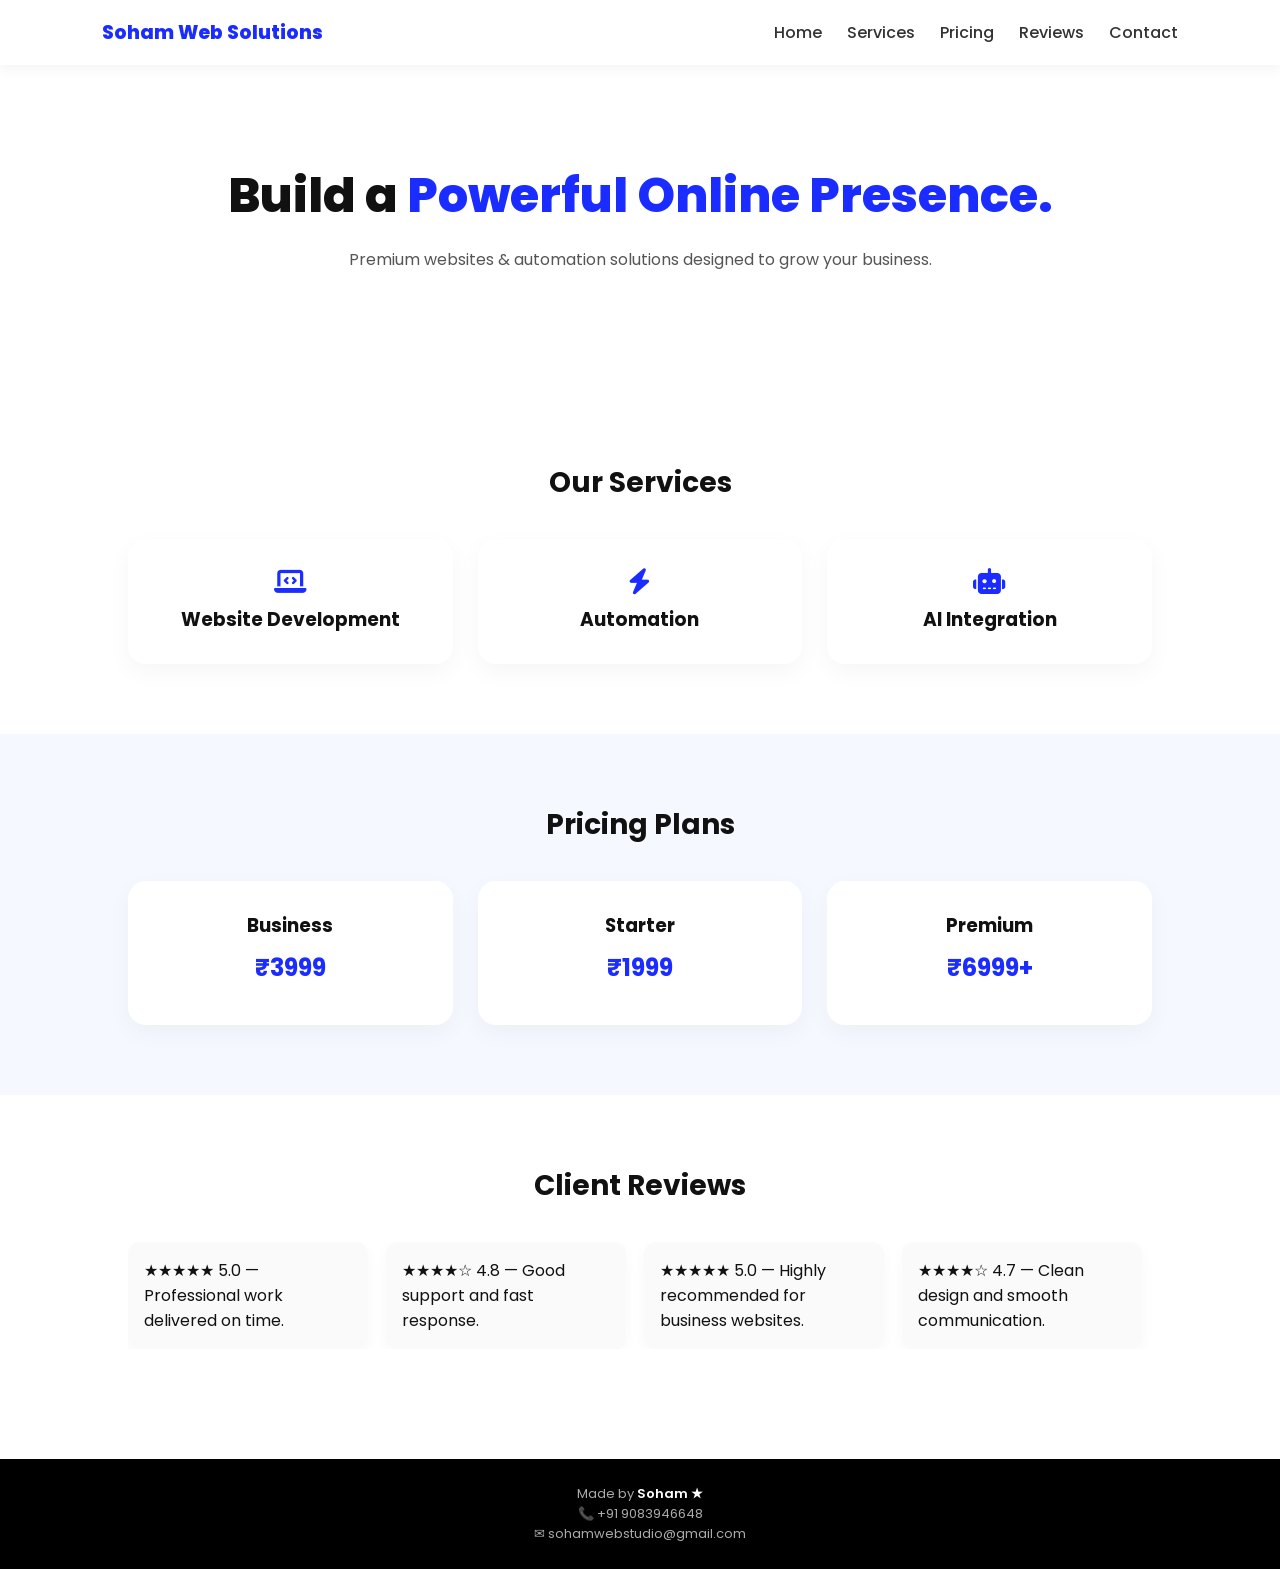
==== commit 6cf0297b: "Update index.html" ====
--- a/index.html
+++ b/index.html
@@ -5,96 +5,121 @@
 <meta name="viewport" content="width=device-width, initial-scale=1.0">
 <title>Soham Web Solutions</title>
 
-<link href="https://fonts.googleapis.com/css2?family=Poppins:wght@400;600;700&display=swap" rel="stylesheet">
+<link href="https://fonts.googleapis.com/css2?family=Poppins:wght@400;600;700;800&display=swap" rel="stylesheet">
+<link rel="stylesheet" href="https://cdnjs.cloudflare.com/ajax/libs/font-awesome/6.5.0/css/all.min.css">
 
 <style>
-*{
-margin:0;
-padding:0;
-box-sizing:border-box;
-font-family:'Poppins',sans-serif;
--webkit-tap-highlight-color: transparent;
-}
-
-html{
-scroll-behavior:smooth;
-}
-
-body{
-background:#ffffff;
-color:#111;
-overflow-x:hidden;
-}
+:root{
+--primary:#1a2cff;
+--light:#f6f8ff;
+}
+
+*{margin:0;padding:0;box-sizing:border-box;font-family:'Poppins',sans-serif;}
+body{background:#fff;color:#111;overflow-x:hidden}
 
 /* HEADER */
 header{
 position:fixed;
 top:0;
 width:100%;
+background:#fff;
 display:flex;
 justify-content:space-between;
 align-items:center;
-padding:14px 8%;
-background:#fff;
-box-shadow:0 2px 10px rgba(0,0,0,0.05);
+padding:18px 8%;
+box-shadow:0 4px 12px rgba(0,0,0,0.05);
 z-index:1000;
 }
 
 .logo{
-font-size:18px;
-font-weight:600;
-color:#2d4bff;
+font-weight:800;
+font-size:19px;
+color:var(--primary);
 text-decoration:none;
 }
 
+/* Desktop Nav */
+.top-nav{
+display:flex;
+gap:25px;
+}
+
+.top-nav a{
+text-decoration:none;
+color:#333;
+font-weight:500;
+transition:.3s;
+}
+
+.top-nav a:hover{
+color:var(--primary);
+}
+
+/* Hamburger */
 .menu-btn{
-font-size:22px;
+display:none;
+font-size:24px;
 cursor:pointer;
 }
 
-/* DRAWER */
+/* Glass Drawer */
 .drawer{
 position:fixed;
 top:0;
-right:-250px;
-width:220px;
+right:-100%;
+width:100%;
 height:100vh;
-background:#fff;
-padding:70px 20px;
+background:rgba(255,255,255,0.75);
+backdrop-filter:blur(18px);
+-webkit-backdrop-filter:blur(18px);
 display:flex;
 flex-direction:column;
-gap:14px;
-transition:.3s ease;
-box-shadow:-5px 0 20px rgba(0,0,0,0.08);
+padding:120px 30px;
+gap:20px;
+transition:.4s cubic-bezier(.77,0,.18,1);
 z-index:1001;
+}
+
+.drawer.active{
+right:0;
 }
 
 .drawer a{
 text-decoration:none;
+background:rgba(255,255,255,0.9);
+padding:20px;
+border-radius:20px;
+font-weight:600;
+font-size:17px;
+text-align:center;
+box-shadow:0 10px 30px rgba(0,0,0,.06);
+transition:.2s;
 color:#111;
-border:1px solid #eee;
-padding:10px;
-border-radius:8px;
-text-align:center;
-font-size:14px;
+}
+
+.drawer a:active{
+transform:scale(.95);
 }
 
 .close-btn{
 position:absolute;
-top:15px;
-right:15px;
+top:35px;
+right:30px;
+font-size:26px;
 cursor:pointer;
-}
-
-.drawer.active{ right:0; }
-
+color:#333;
+}
+
+/* Overlay */
 .overlay{
 position:fixed;
 top:0;
 left:0;
 width:100%;
 height:100%;
-background:rgba(0,0,0,0.3);
+background:rgba(0,0,0,0.35);
+backdrop-filter:blur(8px);
+-webkit-backdrop-filter:blur(8px);
 opacity:0;
 visibility:hidden;
 transition:.3s;
@@ -106,181 +131,211 @@
 visibility:visible;
 }
 
+/* HERO */
+.hero{
+padding:160px 10% 90px;
+text-align:center;
+}
+
+.hero h1{
+font-size:48px;
+font-weight:800;
+margin-bottom:15px;
+}
+
+.hero span{color:var(--primary);}
+
+.hero p{
+max-width:600px;
+margin:0 auto 30px;
+color:#555;
+font-size:16px;
+}
+
 /* SECTION */
 section{
-padding:100px 10% 60px;
+padding:70px 10%;
 text-align:center;
-opacity:0;
-transform:translateY(30px);
-transition:0.6s ease;
-scroll-margin-top:100px;
-}
-
-section.show{
-opacity:1;
-transform:translateY(0);
-}
-
-.hero{
-padding-top:140px;
-opacity:1;
-transform:none;
+}
+
+h2{
+font-size:28px;
+margin-bottom:35px;
 }
 
 /* SERVICES */
-.cards{
-display:flex;
-flex-direction:column;
-gap:20px;
-margin-top:25px;
-}
-
-.card{
-background:#eef1f7;
-padding:35px 20px;
-border-radius:18px;
-}
-
-.card img{
-width:38px;
-margin-bottom:12px;
-}
-
-/* PRICING */
-.pricing{ background:#f3f5fa; }
-
+.grid{
+display:grid;
+grid-template-columns:repeat(auto-fit,minmax(230px,1fr));
+gap:25px;
+}
+
+.card,
 .price-card{
 background:#fff;
-padding:35px 20px;
+padding:30px;
 border-radius:18px;
-margin-top:20px;
+transition:.25s;
+box-shadow:0 8px 25px rgba(0,0,0,.04);
+}
+
+.card:hover,
+.price-card:hover{
+transform:translateY(-6px);
+box-shadow:0 15px 35px rgba(0,0,0,.08);
+}
+
+.icon{
+font-size:26px;
+color:var(--primary);
+margin-bottom:10px;
+}
+
+/* PRICING */
+.pricing{
+background:var(--light);
 }
 
 .price{
 font-size:24px;
-color:#2d4bff;
 font-weight:700;
-margin:12px 0;
-}
-
-/* REVIEWS */
+color:var(--primary);
+margin:10px 0;
+}
+
+/* REVIEW AUTO SLIDER */
 .review-wrapper{
 overflow:hidden;
-margin-top:20px;
 }
 
 .review-track{
 display:flex;
-gap:12px;
-animation:scrollReview 22s linear infinite;
-}
-
-.review{
-min-width:200px;
-background:#f7f7f7;
-padding:12px;
-border-radius:10px;
+gap:18px;
+animation:scroll 22s linear infinite;
+}
+
+@keyframes scroll{
+0%{transform:translateX(0)}
+100%{transform:translateX(-50%)}
+}
+
+.review-card{
+min-width:240px;
+background:#fafafa;
+padding:16px;
+border-radius:12px;
+text-align:left;
+box-shadow:0 5px 15px rgba(0,0,0,.03);
+}
+
+/* FOOTER */
+footer{
+background:#000;
+color:#aaa;
+padding:25px 10%;
+text-align:center;
 font-size:13px;
-text-align:left;
-}
-
-@keyframes scrollReview{
-0%{ transform:translateX(0); }
-100%{ transform:translateX(-50%); }
-}
-
-/* CONTACT */
-.contact{
-background:#fafafa;
-padding-bottom:80px;
-}
-
-.contact-scroll-wrapper{
-overflow:hidden;
-margin-top:25px;
-}
-
-.contact-track{
-display:flex;
-gap:20px;
-animation:contactScroll 28s linear infinite;
-}
-
-.contact-card{
-min-width:250px;
-background:#fff;
-padding:25px;
-border-radius:16px;
-box-shadow:0 10px 25px rgba(0,0,0,0.06);
-text-align:center;
-}
-
-.contact-card h4{
-font-size:14px;
-margin-bottom:8px;
-color:#2d4bff;
-}
-
-.contact-card p{
-font-size:14px;
-color:#333;
-}
-
-@keyframes contactScroll{
-0%{ transform:translateX(0); }
-100%{ transform:translateX(-50%); }
-}
-
-footer{
-text-align:center;
-padding:18px;
-font-size:12px;
-color:#666;
+margin-top:40px;
+}
+
+footer span{
+color:#fff;
+font-weight:600;
+}
+
+/* MOBILE */
+@media(max-width:768px){
+.top-nav{display:none;}
+.menu-btn{display:block;}
+.hero h1{font-size:34px;}
 }
 </style>
 </head>
-
 <body>
 
 <header>
 <a href="index.html" class="logo">Soham Web Solutions</a>
-<div class="menu-btn" onclick="openMenu()">☰</div>
-</header>
-
-<!-- FIXED MENU LINKS -->
-<div class="drawer" id="drawer">
-<div class="close-btn" onclick="closeMenu()">✕</div>
+
+<nav class="top-nav">
 <a href="index.html">Home</a>
 <a href="service.html">Services</a>
 <a href="pricing.html">Pricing</a>
 <a href="review.html">Reviews</a>
 <a href="contact.html">Contact</a>
-</div>
-
-<div class="overlay" id="overlay" onclick="closeMenu()"></div>
-
-<section class="hero show">
-<h1>Simple Websites for Growing Businesses</h1>
-<p>Clean, responsive and easy to use web solutions.</p>
+</nav>
+
+<div class="menu-btn" onclick="openDrawer()">☰</div>
+</header>
+
+<!-- Mobile Drawer -->
+<div class="drawer" id="drawer">
+<div class="close-btn" onclick="closeDrawer()">✕</div>
+
+<a href="index.html">Home</a>
+<a href="service.html">Services</a>
+<a href="pricing.html">Pricing</a>
+<a href="review.html">Reviews</a>
+<a href="contact.html">Contact</a>
+
+</div>
+
+<div class="overlay" id="overlay" onclick="closeDrawer()"></div>
+
+<section class="hero">
+<h1>Build a <span>Powerful Online Presence.</span></h1>
+<p>Premium websites & automation solutions designed to grow your business.</p>
 </section>
 
+<section>
+<h2>Our Services</h2>
+<div class="grid">
+<div class="card"><i class="fa-solid fa-laptop-code icon"></i><h3>Website Development</h3></div>
+<div class="card"><i class="fa-solid fa-bolt icon"></i><h3>Automation</h3></div>
+<div class="card"><i class="fa-solid fa-robot icon"></i><h3>AI Integration</h3></div>
+</div>
+</section>
+
+<section class="pricing">
+<h2>Pricing Plans</h2>
+<div class="grid">
+<div class="price-card"><h3>Business</h3><div class="price">₹3999</div></div>
+<div class="price-card"><h3>Starter</h3><div class="price">₹1999</div></div>
+<div class="price-card"><h3>Premium</h3><div class="price">₹6999+</div></div>
+</div>
+</section>
+
+<section>
+<h2>Client Reviews</h2>
+<div class="review-wrapper">
+<div class="review-track">
+
+<div class="review-card">★★★★★ 5.0 — Professional work delivered on time.</div>
+<div class="review-card">★★★★☆ 4.8 — Good support and fast response.</div>
+<div class="review-card">★★★★★ 5.0 — Highly recommended for business websites.</div>
+<div class="review-card">★★★★☆ 4.7 — Clean design and smooth communication.</div>
+
+<div class="review-card">★★★★★ 5.0 — Professional work delivered on time.</div>
+<div class="review-card">★★★★☆ 4.8 — Good support and fast response.</div>
+
+</div>
+</div>
+</section>
+
 <footer>
-Made by Soham ★
+Made by <span>Soham ★</span><br>
+📞 +91 9083946648<br>
+✉ sohamwebstudio@gmail.com
 </footer>
 
 <script>
-function openMenu(){
+function openDrawer(){
 document.getElementById("drawer").classList.add("active");
 document.getElementById("overlay").classList.add("active");
 }
-function closeMenu(){
+function closeDrawer(){
 document.getElementById("drawer").classList.remove("active");
 document.getElementById("overlay").classList.remove("active");
 }
-
-window.onload = function(){
-window.scrollTo(0,0);
-};
 </script>
 
 </body>
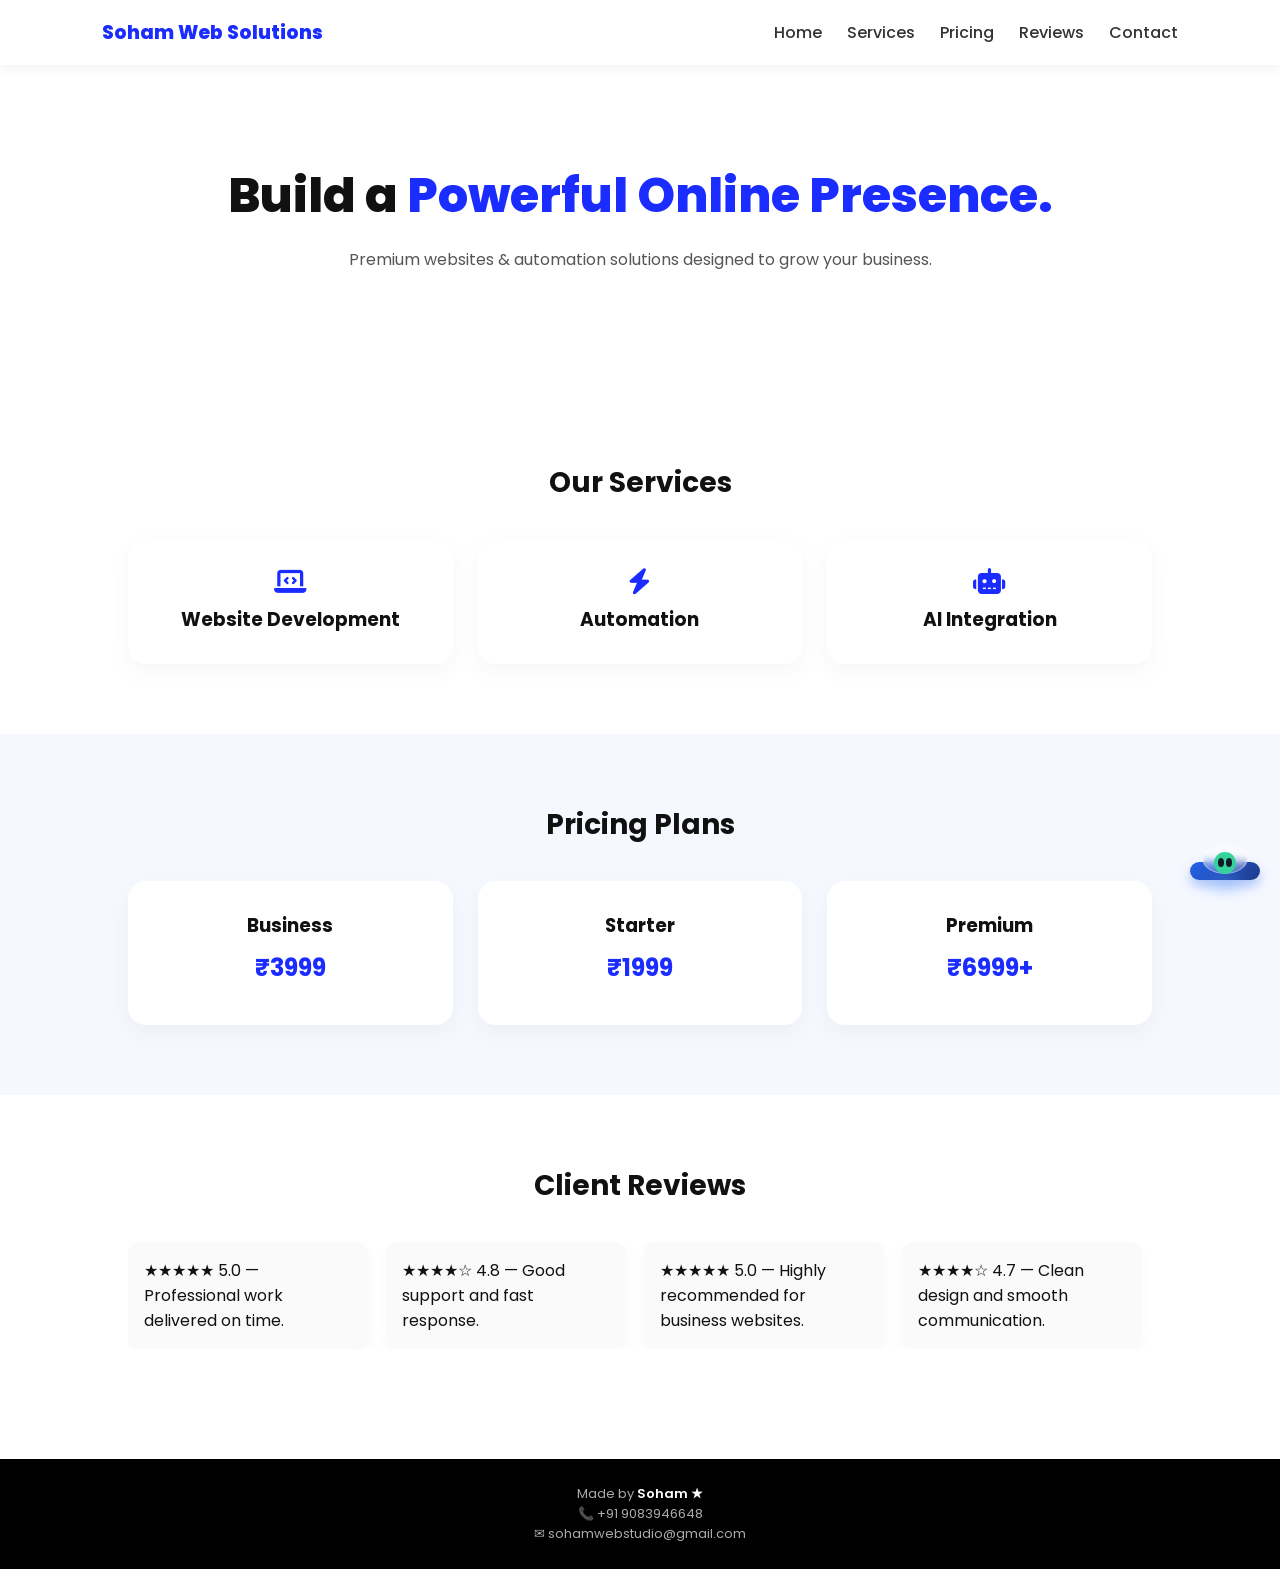
==== commit 5823f1b7: "Update index.html" ====
--- a/index.html
+++ b/index.html
@@ -249,6 +249,93 @@
 .menu-btn{display:block;}
 .hero h1{font-size:34px;}
 }
+  /* ===== CLEAN PREMIUM MINI UFO ===== */
+
+.mini-ai{
+position:fixed;
+bottom:20px;
+right:20px;
+z-index:9999;
+cursor:pointer;
+}
+
+.ufo{
+position:relative;
+width:70px;
+animation:ufoFloat 4s ease-in-out infinite;
+}
+
+@keyframes ufoFloat{
+0%,100%{transform:translateY(0)}
+50%{transform:translateY(-6px)}
+}
+
+/* Base */
+.ufo-base{
+width:70px;
+height:18px;
+background:linear-gradient(135deg,#2563eb,#1e3a8a);
+border-radius:40px;
+box-shadow:0 6px 12px rgba(37,99,235,.35);
+}
+
+/* Glass dome */
+.ufo-dome{
+position:absolute;
+top:-18px;
+left:50%;
+transform:translateX(-50%);
+width:45px;
+height:30px;
+background:rgba(255,255,255,.25);
+border-radius:50%;
+backdrop-filter:blur(4px);
+border:1px solid rgba(255,255,255,.5);
+}
+
+/* Alien head */
+.alien{
+position:absolute;
+top:-10px;
+left:50%;
+transform:translateX(-50%);
+width:22px;
+height:22px;
+background:#34d399;
+border-radius:50%;
+}
+
+/* Eyes */
+.eye{
+position:absolute;
+width:6px;
+height:9px;
+background:#111827;
+border-radius:50%;
+top:6px;
+animation:blink 5s infinite;
+}
+
+.eye.left{left:4px;}
+.eye.right{right:4px;}
+
+@keyframes blink{
+0%,92%,100%{height:9px}
+95%{height:2px}
+}
+
+/* Soft glow */
+.ufo-glow{
+position:absolute;
+bottom:-8px;
+left:50%;
+transform:translateX(-50%);
+width:40px;
+height:10px;
+background:radial-gradient(circle,#60a5fa,transparent);
+filter:blur(8px);
+opacity:.7;
+}
 </style>
 </head>
 <body>
@@ -326,7 +413,20 @@
 📞 +91 9083946648<br>
 ✉ sohamwebstudio@gmail.com
 </footer>
-
+<!-- MINI UFO -->
+<div class="mini-ai" onclick="window.open('help.html','_blank')">
+  <div class="ufo">
+    <div class="ufo-base"></div>
+    <div class="ufo-dome"></div>
+
+    <div class="alien">
+      <div class="eye left"></div>
+      <div class="eye right"></div>
+    </div>
+
+    <div class="ufo-glow"></div>
+  </div>
+</div>
 <script>
 function openDrawer(){
 document.getElementById("drawer").classList.add("active");
